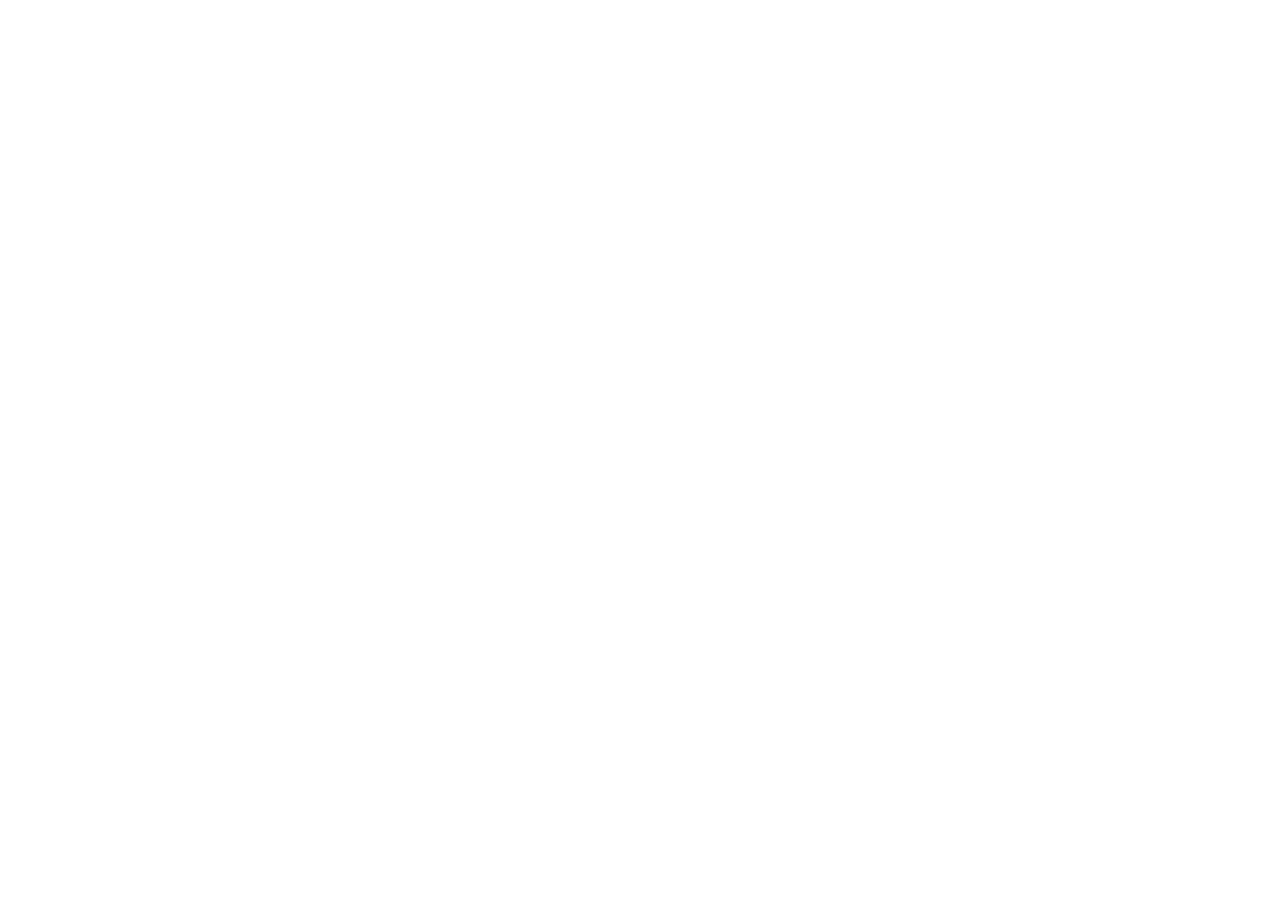
==== index.html @ f23c307b "começando o projeto" ====
<!DOCTYPE html>
<html lang="pt-br">
<head>
    <meta charset="UTF-8">
    <meta name="viewport" content="width=device-width, initial-scale=1.0">
    <title>Projeto social</title>
    <link rel="shortcut icon" href="favicon.ico" type="image/x-icon">
</head>
<body>
    
</body>
</html>
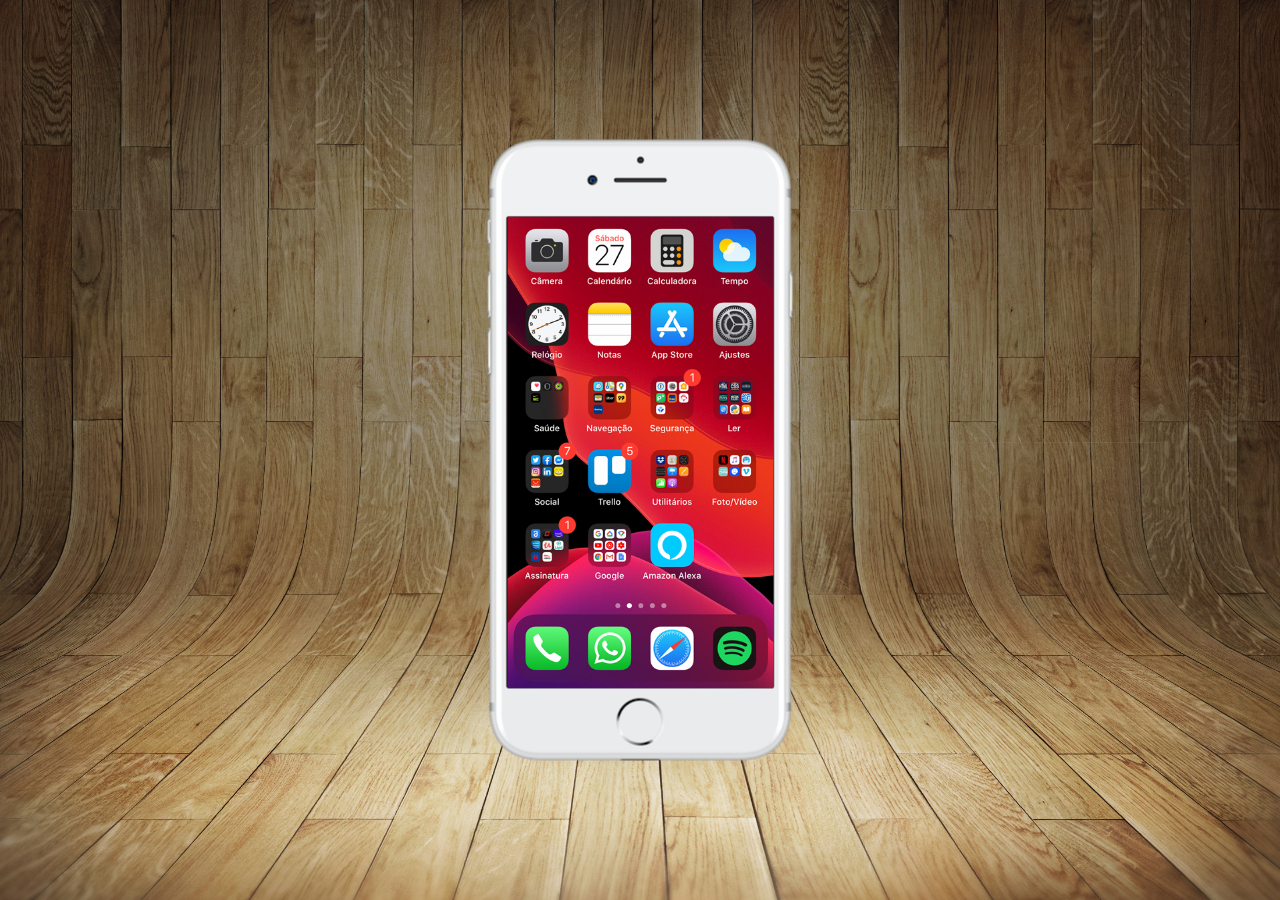
==== commit 555f5622: "criei a tela home" ====
--- a/index.html
+++ b/index.html
@@ -5,8 +5,22 @@
     <meta name="viewport" content="width=device-width, initial-scale=1.0">
     <title>Projeto social</title>
     <link rel="shortcut icon" href="favicon.ico" type="image/x-icon">
+    <link rel="stylesheet" href="estilos/style.css">
 </head>
 <body>
-    
+    <main>
+        <section id="telefone">
+<iframe id="tela" src="home.html" frameborder="0"></iframe>
+
+        </section>
+        <section id="redes">
+
+
+        </section>
+
+
+
+
+    </main>
 </body>
 </html>--- a/estilos/style.css
+++ b/estilos/style.css
@@ -0,0 +1,76 @@
+@charset "UTF-8";
+
+*{
+    font-family: Arial, Helvetica, sans-serif;
+margin: 0px;
+padding: 0px;
+}
+
+html, body{
+    height: 100vh;
+    width: 100vw;
+    background-color: black;
+}
+main{
+    position: relative;
+
+    height: 100vh;
+}
+body{
+    background: url('../imagens/fundo-madeira.jpg') no-repeat;
+    background-attachment: fixed;
+    background-size: cover
+}
+
+section#telefone{
+    position: absolute;
+    top:50%;
+    left:50%;
+    transform: translate(-50%, -50%);
+
+    height: 627px;
+    width: 311px;
+     
+    background: url('../imagens/frame-iphone.png') no-repeat;
+}
+
+iframe#tela{
+position: relative;
+top: 80px;
+left: 23px;
+width: 266px;
+height: 472px;
+
+}
+
+
+
+
+
+
+
+
+
+
+
+
+
+
+
+
+
+
+
+
+
+
+
+
+
+
+
+
+
+
+
+
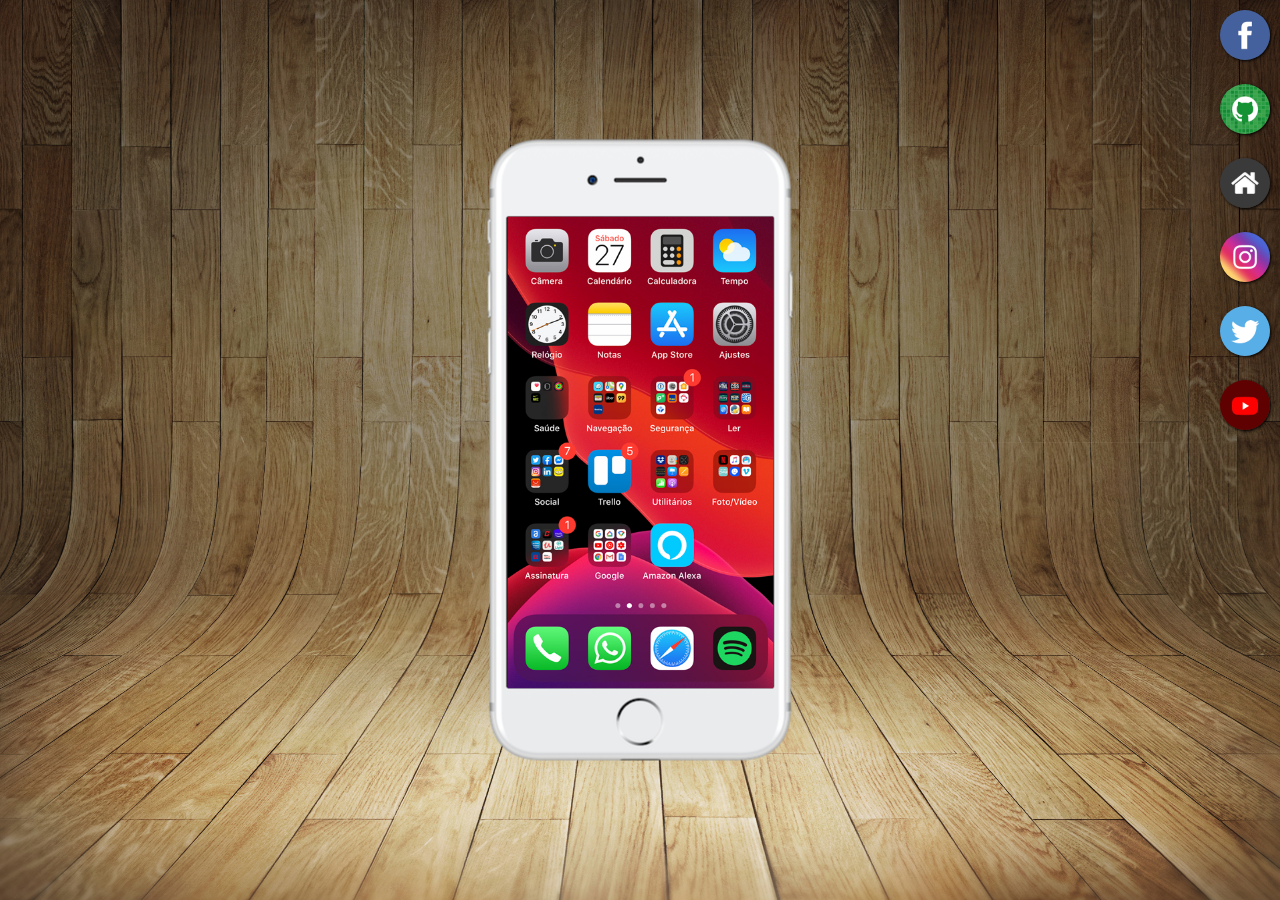
==== commit daefaef7: "criei botões na lateral" ====
--- a/index.html
+++ b/index.html
@@ -14,8 +14,12 @@
 
         </section>
         <section id="redes">
-
-
+<a href="#"><img src="imagens/logo-facebook.jpg" alt="Facebook"></a><br>
+<a href="#"><img src="imagens/logo-github.jpg" alt="Github"></a><br>
+<a href="#"><img src="imagens/logo-home.jpg" alt="Home"></a><br>
+<a href="#"><img src="imagens/logo-instagram.jpg" alt="Instagram"></a><br>
+<a href="#"><img src="imagens/logo-twitter.jpg" alt="Twitter"></a><br>
+<a href="#"><img src="imagens/logo-youtube.jpg" alt="Youtube"></a>
         </section>
 
 
--- a/estilos/style.css
+++ b/estilos/style.css
@@ -40,7 +40,21 @@
 left: 23px;
 width: 266px;
 height: 472px;
-
+}
+section#redes{
+    text-align: right;
+}
+section#redes img{
+    border-radius: 50%;
+    width: 50px;
+    margin: 10px;
+    box-shadow: 1px 1px 3px black;
+}
+section#redes img:hover{
+border: 2px solid rgba(255, 255, 255, 0.459);
+transition-duration: 1s;
+transform: translate(-3px, -3px);
+box-shadow: 5px 5px 10px black;
 }
 
 
@@ -71,6 +85,3 @@
 
 
 
-
-
-
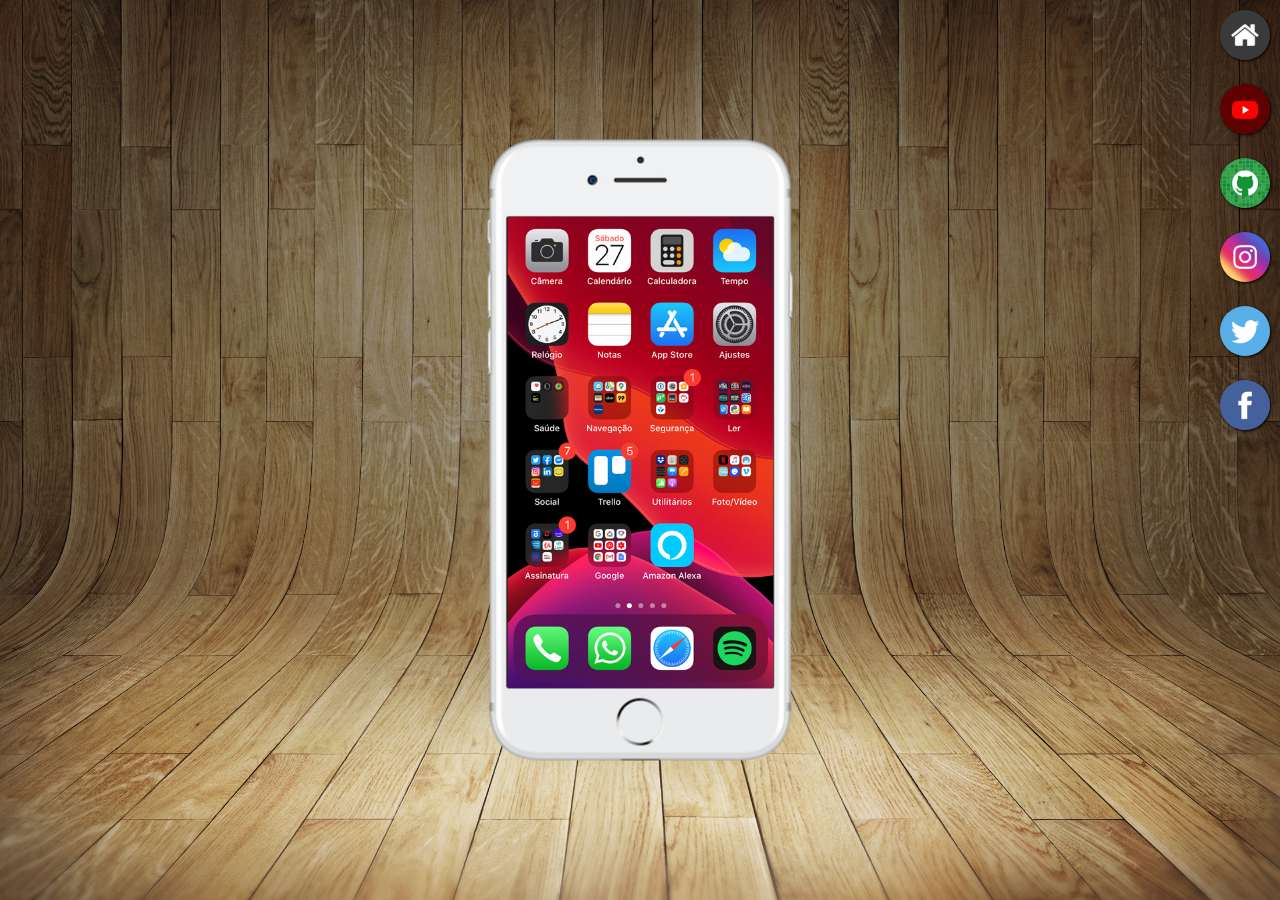
==== commit 80de64d0: "atualização do projeto, seguindo para a reta final" ====
--- a/index.html
+++ b/index.html
@@ -10,16 +10,23 @@
 <body>
     <main>
         <section id="telefone">
-<iframe id="tela" src="home.html" frameborder="0"></iframe>
+<iframe id="tela" name="tela" src="home.html" frameborder="0"></iframe>
 
         </section>
         <section id="redes">
-<a href="#"><img src="imagens/logo-facebook.jpg" alt="Facebook"></a><br>
-<a href="#"><img src="imagens/logo-github.jpg" alt="Github"></a><br>
-<a href="#"><img src="imagens/logo-home.jpg" alt="Home"></a><br>
-<a href="#"><img src="imagens/logo-instagram.jpg" alt="Instagram"></a><br>
-<a href="#"><img src="imagens/logo-twitter.jpg" alt="Twitter"></a><br>
-<a href="#"><img src="imagens/logo-youtube.jpg" alt="Youtube"></a>
+            <a href="home.html" target="tela"><img src="imagens/logo-home.jpg" alt="home"></a><br>
+
+            <a href="youtube.html"  target="tela"><img src="imagens/logo-youtube.jpg" alt="youtube"></a><br>
+
+            <a href="github.html"target="tela"><img src="imagens/logo-github.jpg" alt="Github"></a><br>
+
+            <a href="instagram.html" target="tela"><img src="imagens/logo-instagram.jpg" alt="instagram"></a><br>
+
+            <a href="twitter.html" target="tela" target="tela"><img src="imagens/logo-twitter.jpg" alt="twitter"></a><br>
+
+            <a href="facebook.html" target="tela"><img src="imagens/logo-facebook.jpg" alt="facebook"></a><br>
+
+            
         </section>
 
 
